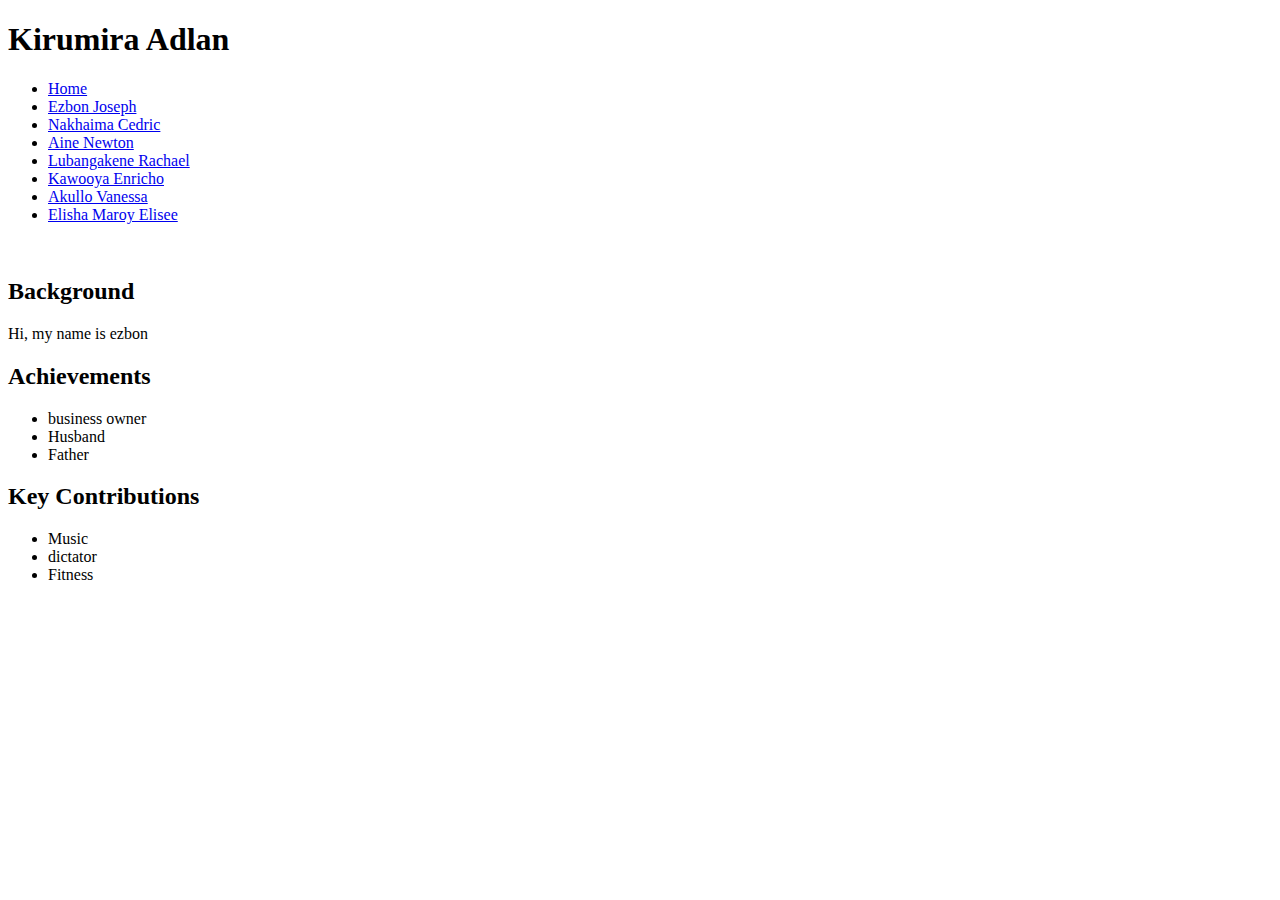
==== Adlan.html @ 80c5b56c "coursework" ====
<!DOCTYPE html>
<html lang="en">
<head>
    <meta charset="UTF-8">
    <meta name="viewport" content="width=device-width, initial-scale=1.0">
    <title>Adlan</title>
</head>
<body>
    <header>
        <h1>Kirumira Adlan</h1>
        <nav>
            <ul>
                <li><a href="index.html">Home</a></li>
                <li><a href="Ezbon.html">Ezbon Joseph</a></li>
                <li><a href="Cedric.html">Nakhaima Cedric</a></li>
                <li><a href="Newton.html">Aine Newton</a></li>
                <li><a href="Rachael.html">Lubangakene Rachael</a></li>
                <li><a href="Enricho.html">Kawooya Enricho</a></li>
                <li><a href="Vanessa.html">Akullo Vanessa</a></li>
                <li><a href="Elise.html">Elisha Maroy Elisee</a></li>
            </ul>
        </nav>
    </header>
    <div>
        <img src="" alt="">
    </div>

    <h2>Background</h2>
    <p>Hi, my name is ezbon</p>

    <h2>Achievements</h2>
    <ul>
        <li>business owner</li>
        <li>Husband</li>
        <li>Father</li>
    </ul>

    <h2>Key Contributions</h2>
    <ul>
        <li>Music</li>
        <li>dictator</li>
        <li>Fitness</li>
    </ul>
    
</body>
</html>
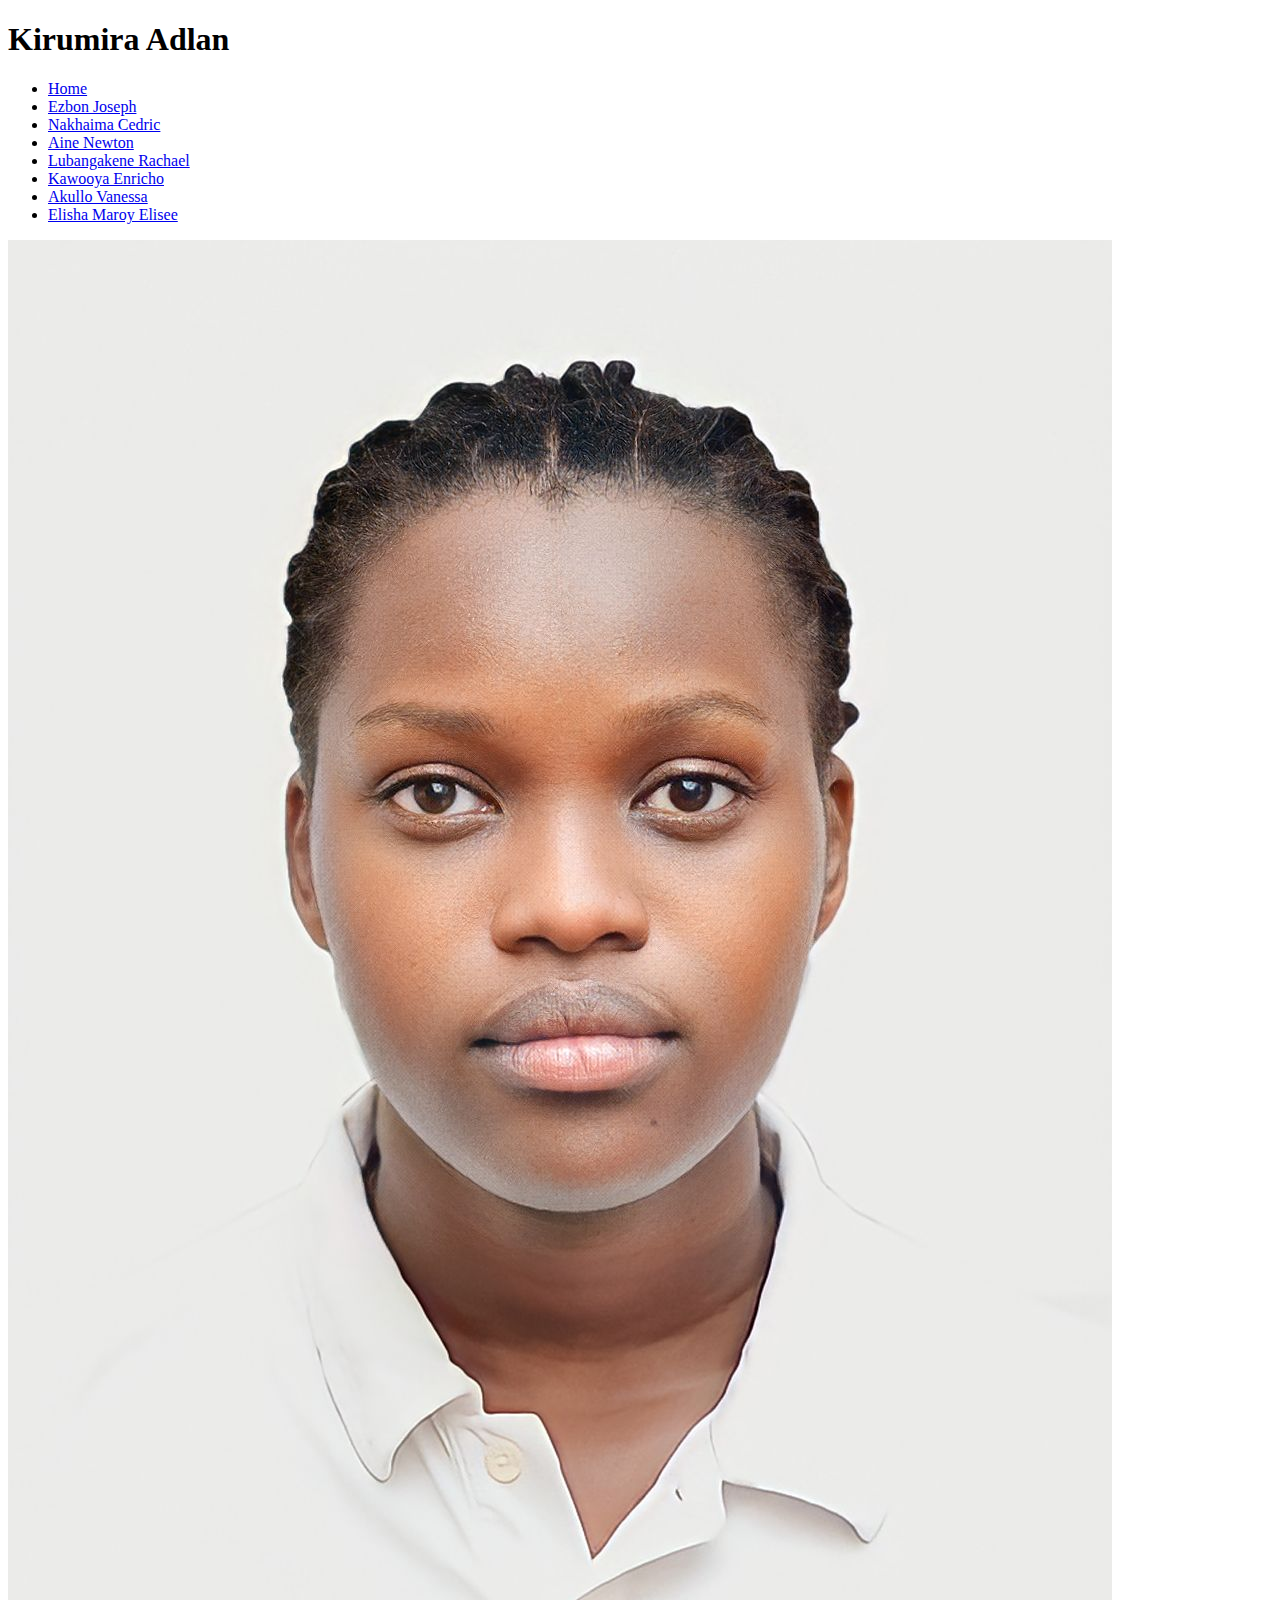
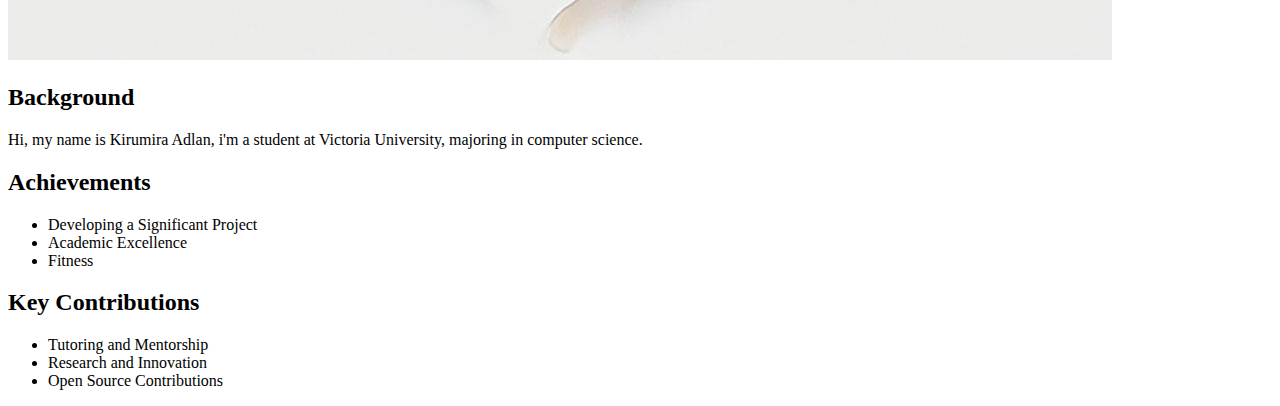
==== commit 2d93f7c4: "Designers" ====
--- a/Adlan.html
+++ b/Adlan.html
@@ -22,24 +22,26 @@
         </nav>
     </header>
     <div>
-        <img src="" alt="">
+        <img src="images/me.jpg" alt="Adlan">
     </div>
 
     <h2>Background</h2>
-    <p>Hi, my name is ezbon</p>
+    <p>Hi, my name is Kirumira Adlan, i'm a student at Victoria University,
+        majoring in computer science.
+    </p>
 
     <h2>Achievements</h2>
     <ul>
-        <li>business owner</li>
-        <li>Husband</li>
-        <li>Father</li>
+        <li>Developing a Significant Project</li>
+        <li>Academic Excellence</li>
+        <li>Fitness</li>
     </ul>
 
     <h2>Key Contributions</h2>
     <ul>
-        <li>Music</li>
-        <li>dictator</li>
-        <li>Fitness</li>
+        <li>Tutoring and Mentorship</li>
+        <li>Research and Innovation</li>
+        <li>Open Source Contributions</li>
     </ul>
     
 </body>
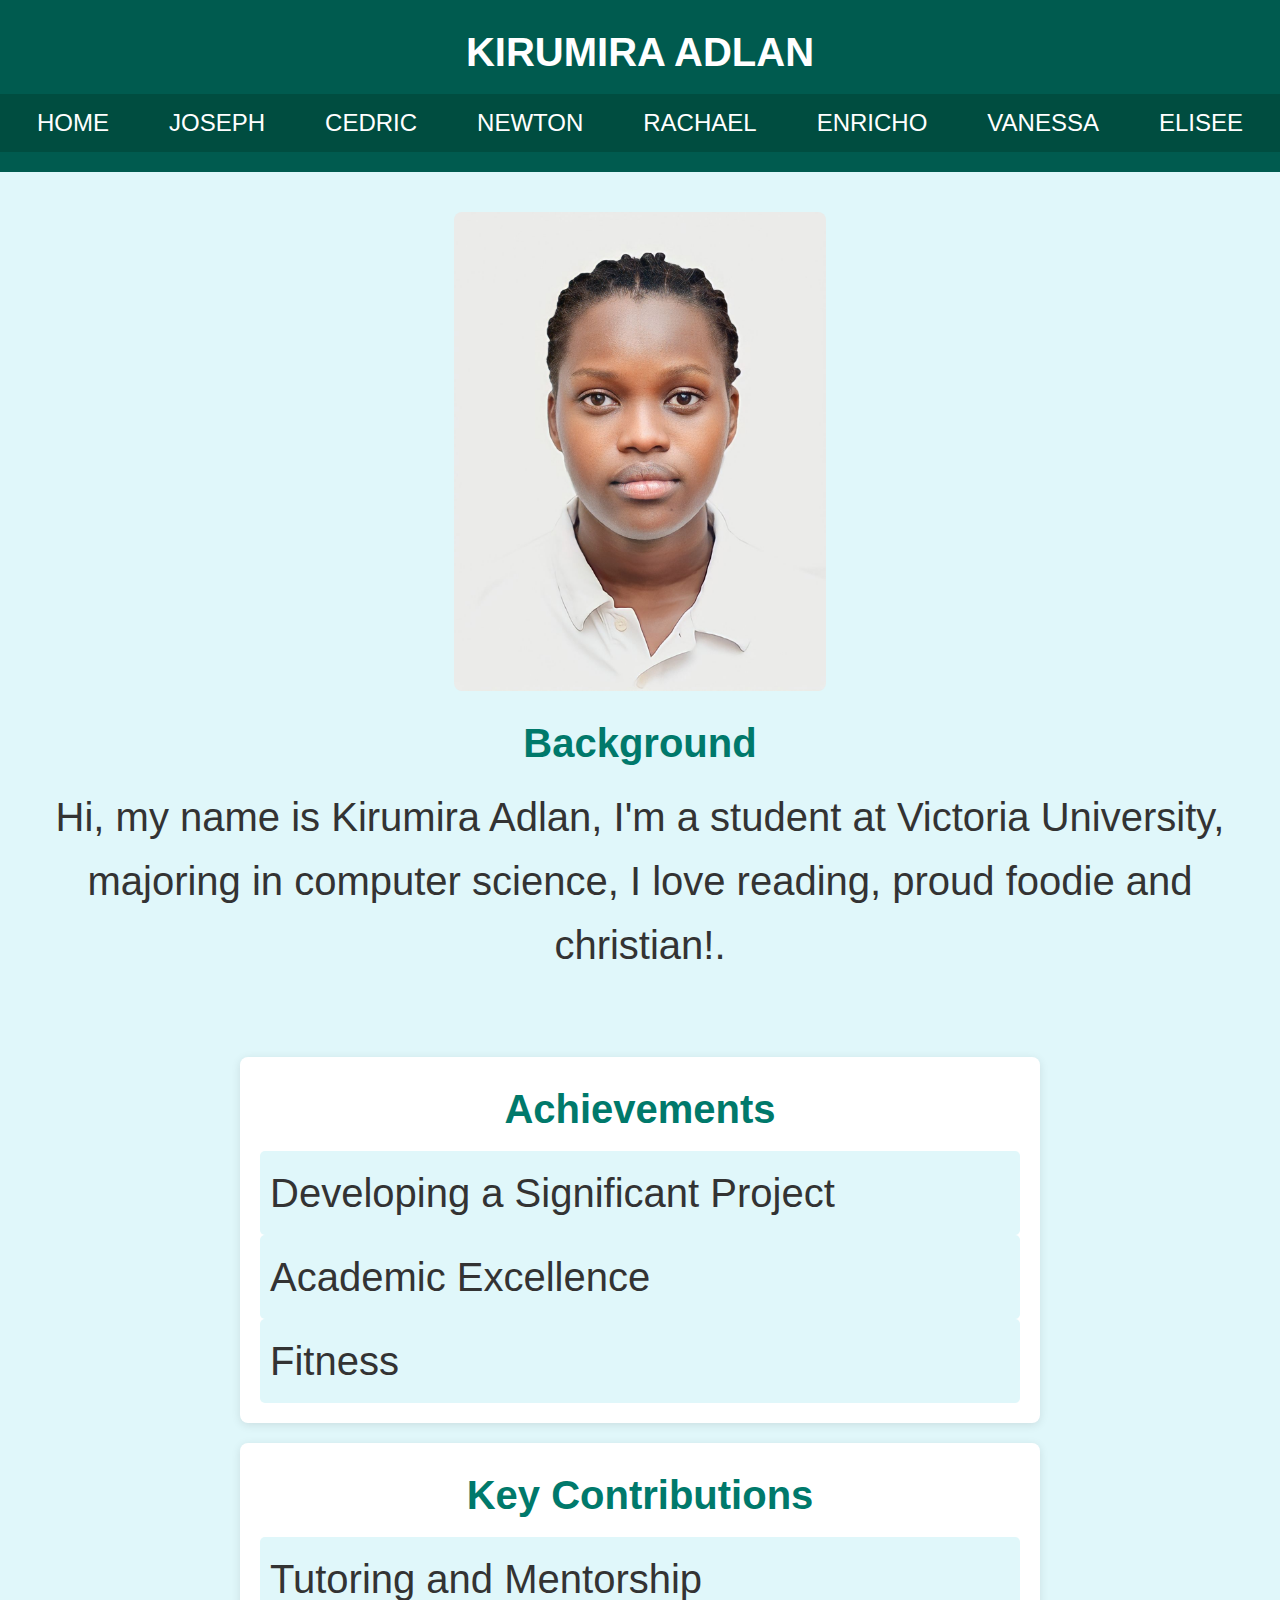
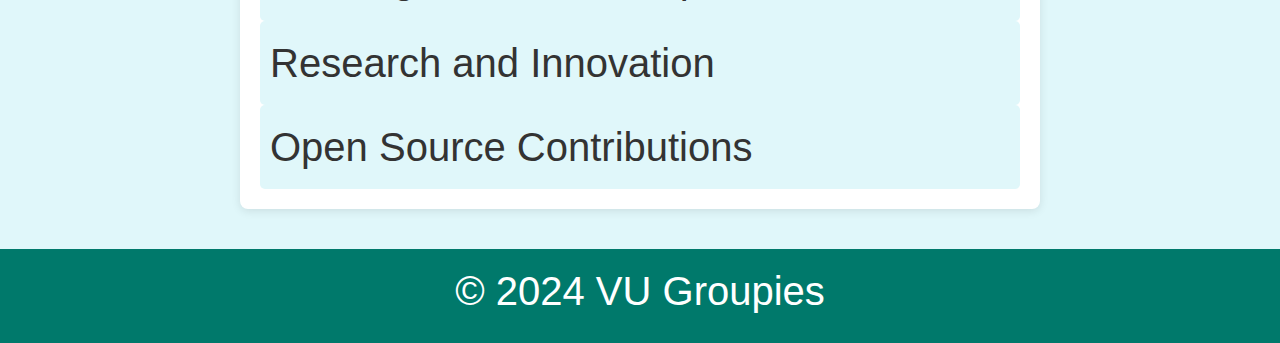
==== commit 2efe47b6: "Designers" ====
--- a/Adlan.html
+++ b/Adlan.html
@@ -4,45 +4,73 @@
     <meta charset="UTF-8">
     <meta name="viewport" content="width=device-width, initial-scale=1.0">
     <title>Adlan</title>
+    <link rel="stylesheet" href="style.css"> 
 </head>
 <body>
     <header>
-        <h1>Kirumira Adlan</h1>
+            <div class="header-content">
+                <h2 class="site-title">KIRUMIRA ADLAN</h2>
+            </div>
         <nav>
-            <ul>
-                <li><a href="index.html">Home</a></li>
-                <li><a href="Ezbon.html">Ezbon Joseph</a></li>
-                <li><a href="Cedric.html">Nakhaima Cedric</a></li>
-                <li><a href="Newton.html">Aine Newton</a></li>
-                <li><a href="Rachael.html">Lubangakene Rachael</a></li>
-                <li><a href="Enricho.html">Kawooya Enricho</a></li>
-                <li><a href="Vanessa.html">Akullo Vanessa</a></li>
-                <li><a href="Elise.html">Elisha Maroy Elisee</a></li>
+            <ul class="nav-list">
+                <li><a href="index.html">HOME</a></li>
+                <li><a href="Ezbon.html">JOSEPH</a></li>
+                <li><a href="Cedric.html">CEDRIC</a></li>
+                <li><a href="Newton.html">NEWTON</a></li>
+                <li><a href="Rachael.html">RACHAEL</a></li>
+                <li><a href="Enricho.html">ENRICHO</a></li>
+                <li><a href="Vanessa.html">VANESSA</a></li>
+                <li><a href="Elise.html">ELISEE</a></li>
             </ul>
         </nav>
-    </header>
-    <div>
-        <img src="images/me.jpg" alt="Adlan">
-    </div>
+        </header>
 
-    <h2>Background</h2>
-    <p>Hi, my name is Kirumira Adlan, i'm a student at Victoria University,
-        majoring in computer science.
-    </p>
+        <main>
+            <section class="profile-section">
+                <div class="profile-image">
+                    <img src="images/me.jpg" alt="Adlan">
+                </div>
+        
+                <div class="profile-info">
+                    <h2 class="site-title">Background</h2>
+                    <p class="bio-words">Hi, my name is Kirumira Adlan, 
+                        I'm a student at Victoria University, majoring in computer science,
+                        I love reading, proud foodie and christian!.</p>
+                </div>
+            </section>
+        </main>
 
-    <h2>Achievements</h2>
-    <ul>
-        <li>Developing a Significant Project</li>
-        <li>Academic Excellence</li>
-        <li>Fitness</li>
-    </ul>
+        <main class="main-content">
+            <section class="achievements-section">
+                <div class="container">
+                    <h2 class="site-title">Achievements</h2>
+                    <ul class="achievements-list">
+                        <li class="achievement-item">Developing a Significant Project</li>
+                        <li class="achievement-item">Academic Excellence</li>
+                        <li class="achievement-item">Fitness</li>
+                    </ul>
+                </div>
+            </section>
+        
+            <section class="key-contributions-section">
+                <div class="container">
+                    <h2 class="site-title">Key Contributions</h2>
+                    <ul class="key-contributions-list">
+                        <li class="contribution-item">Tutoring and Mentorship</li>
+                        <li class="contribution-item">Research and Innovation</li>
+                        <li class="contribution-item">Open Source Contributions</li>
+                    </ul>
+                </div>
+            </section>
+        </main>
 
-    <h2>Key Contributions</h2>
-    <ul>
-        <li>Tutoring and Mentorship</li>
-        <li>Research and Innovation</li>
-        <li>Open Source Contributions</li>
-    </ul>
-    
+    <footer>
+        <div class="footer-content">
+            <p class ="bio-words">&copy; 2024 VU Groupies</p>
+        </div>
+    </footer>
 </body>
-</html>+</html>
+
+
+
--- a/style.css
+++ b/style.css
@@ -0,0 +1,165 @@
+* {
+    margin: 0;
+    padding: 0;
+    box-sizing: border-box;
+}
+
+body {
+    font-family: 'Arial', sans-serif;
+    line-height: 1.6;
+    background-color: #e0f7fa; 
+    color: #333;
+}
+
+header {
+    background: #00796b; 
+    color: white;
+    padding: 20px 0;
+    text-align: center; 
+    transition: background 0.3s ease;
+}
+
+header:hover {
+    background: #005b4f; 
+}
+
+.site-title {
+    font-size: 2.5em; 
+    margin-bottom: 10px;
+}
+
+.bio-words {
+    font-size: 2.5em; 
+    margin-bottom: 10px;
+    text-align: center;
+}
+
+.logo {
+    width: 250px; 
+    height: auto;
+}
+
+.logo:hover {
+    transform: scale(1.10); 
+}
+
+.website-name {
+    font-size: 2.5em;
+}
+
+nav {
+    background: #004d40; 
+}
+
+.nav-list {
+    list-style: none;
+    display: flex;
+    justify-content: center; 
+    padding: 10px 0;
+    font-size: 1.5rem;
+}
+
+.nav-list li {
+    margin: 0 15px;
+}
+
+.nav-list a {
+    color: white;
+    text-decoration: none;
+    padding: 10px 15px;
+    border-radius: 5px;
+    transition: background 0.3s ease, transform 0.3s ease; 
+}
+
+.nav-list a:hover {
+    background: #00332b; 
+    transform: scale(1.1); 
+}
+
+main {
+    padding: 20px;
+}
+
+.welcome-section {
+    text-align: center;
+    margin: 20px 0;
+}
+
+.welcome-section h2 {
+    font-size: 2.5em; 
+    margin-bottom: 10px;
+}
+
+.container {
+    max-width: 800px;
+    margin: auto;
+    padding: 20px;
+    background: white;
+    border-radius: 8px;
+    box-shadow: 0 2px 10px rgba(0, 0, 0, 0.1);
+}
+
+section {
+    margin: 20px 0;
+}
+
+section h2 {
+    color: #00796b; 
+    margin-bottom: 10px;
+    text-align: center; 
+}
+
+section ul {
+    list-style: disc;
+    padding-left: 20px;
+}
+
+.profile-image img {
+    display: block; 
+    max-width: 30%;
+    height: auto;
+    margin: 20px auto; 
+    border-radius: 8px;
+    transition: transform 0.3s ease; 
+}
+
+.profile-image img:hover {
+    transform: scale(1.05); 
+}
+
+footer {
+    background: #00796b; 
+    color: white;
+    text-align: center;
+    padding: 10px 0;
+    position: relative;
+    bottom: 0;
+    width: 100%;
+    transition: background 0.3s ease; 
+}
+
+footer:hover {
+    background: #005b4f; 
+}
+
+footer p {
+    margin: 0;
+}
+
+.achievements-list, .key-contributions-list {
+    list-style: none;
+    padding: 0;
+}
+
+.achievement-item, .contribution-item {
+    background: #e0f7fa; 
+    padding: 10px;
+    border-radius: 5px;
+    transition: transform 0.3s ease;
+    font-size: 2.5rem;
+}
+
+.achievement-item:hover, .contribution-item:hover {
+    transform: translateY(-5px); 
+    box-shadow: 0 4px 8px rgba(0, 0, 0, 0.2); 
+}
